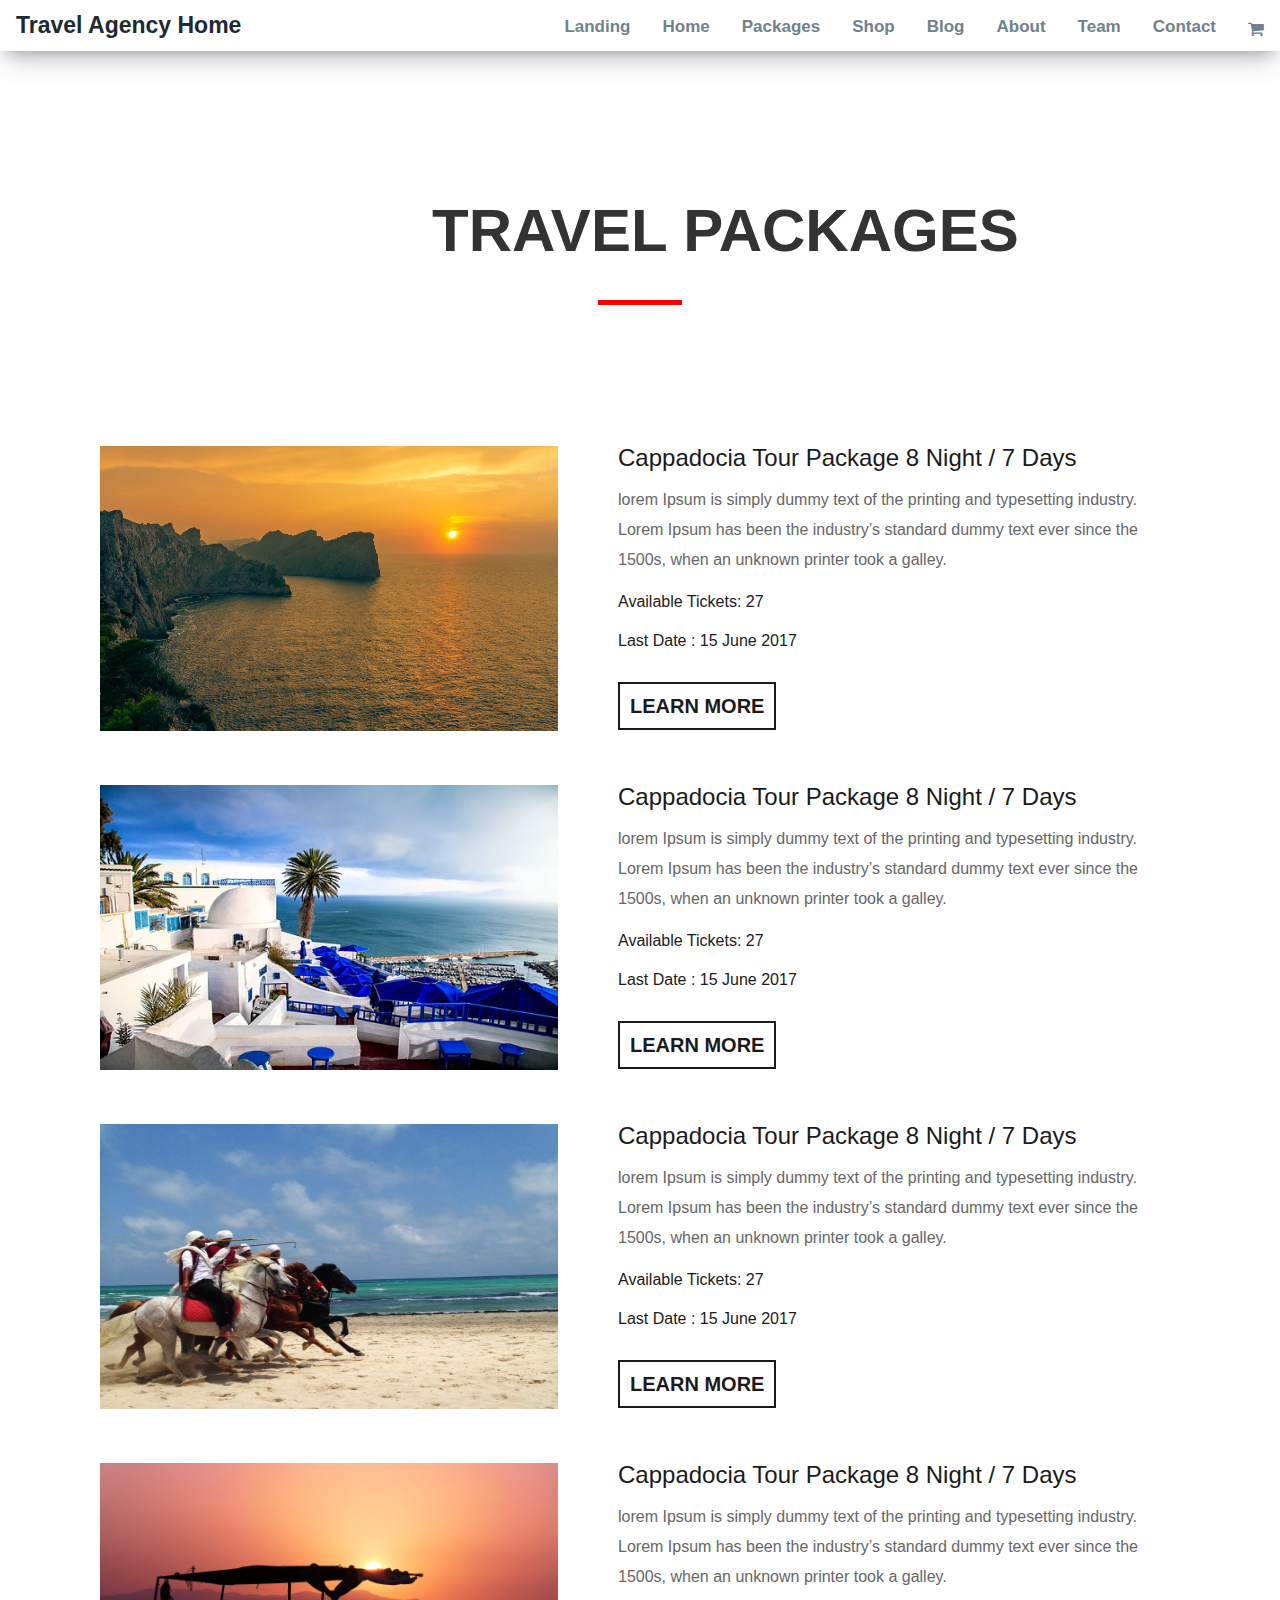
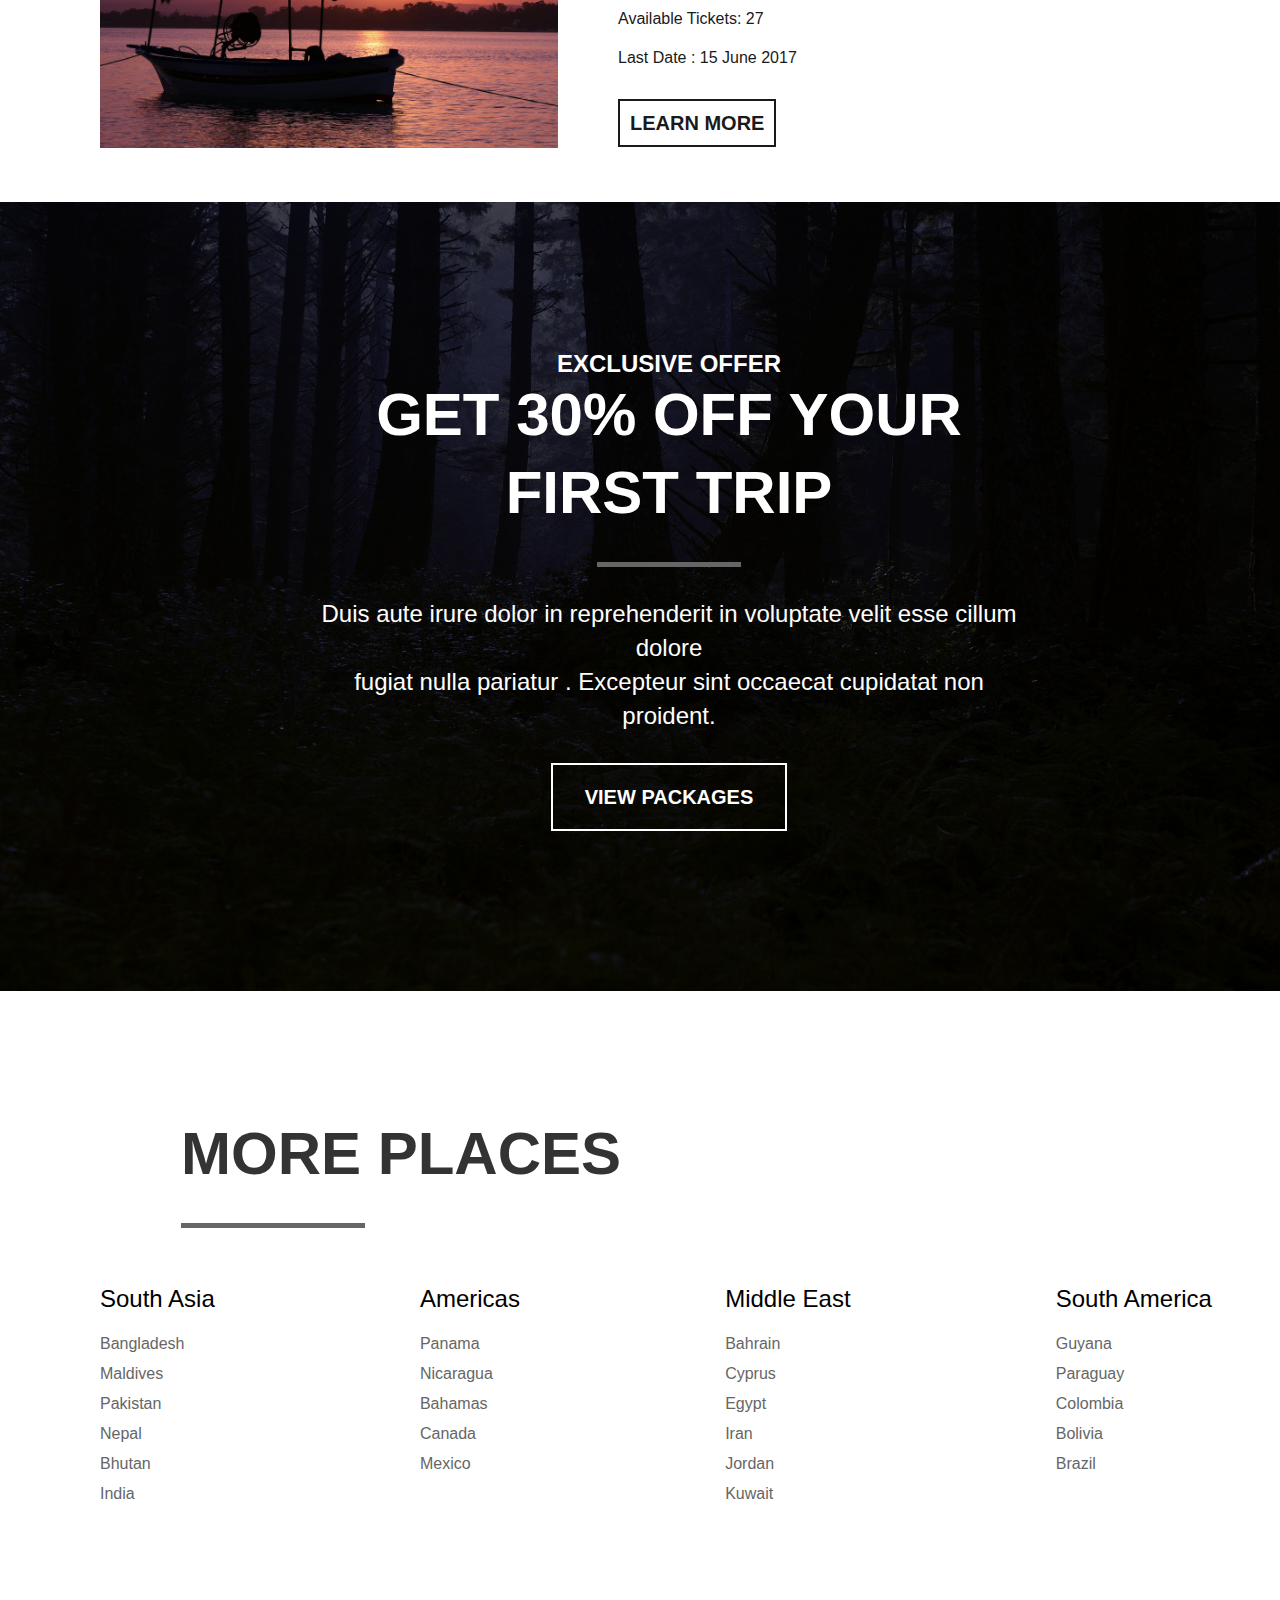
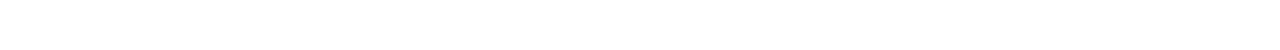
==== packages.html @ b361101a "first commit" ====
<!DOCTYPE html>
<html>

<head>
  <title>Page Ttile</title>
  <meta charset="UTF-8">
  <meta name="viewport" content="width=device-width, initial-scale=1.0, maximum-scale=1.0, user-scalable=0" />
  <link rel="stylesheet" href="https://fonts.googleapis.com/css?family=Open+Sans">
  <link rel="stylesheet" href="style.css">
  <link rel="stylesheet" href="https://cdnjs.cloudflare.com/ajax/libs/font-awesome/4.7.0/css/font-awesome.min.css">

</head>



<body>

  <div class="topnav" id="myTopnav">
    <a href="#" class="active poppins-600 color-20292F text-23 line-23 "> Travel Agency Home</a>
    <div class="bloc-right">
      <a class="poppins-600 color-71818c text-15 line-14" href="#">Landing</a>
      <a class="poppins-600 color-71818c text-15 line-14" href="index.html">Home</a>
      <a class="poppins-600 color-71818c text-15 line-14" href="packages.html">Packages</a>
      <a class="poppins-600 color-71818c text-15 line-14" href="#">Shop</a>
      <a class="poppins-600 color-71818c text-15 line-14" href="#">Blog</a>
      <a class="poppins-600 color-71818c text-15 line-14" href="#">About</a>
      <a class="poppins-600 color-71818c text-15 line-14" href="#">Team</a>
      <a class="poppins-600 color-71818c text-15 line-14" href="#">Contact</a>
      <a class="poppins-600 color-71818c text-15 line-14" href="#"><i class="fa fa-shopping-cart"></i></a>

      <a href="javascript:void(0);" class="icon" onclick="myFunction()">

        <i class="fa fa-bars"></i>
      </a>
    </div>
  </div>

  <div>
    <div class="title-packages">
      <h2 class="oswald-700  text-60 line-78 color-333333 m-bottom-50 w-max text-center">TRAVEL PACKAGES</h2>

      <hr class="line line2 m-bottom-50">

    </div>



    <div class="w-1080 onePub">
      <div>
        <img style=" width: 458px;height: 285px;" src="images/pub1.jpg" />
      </div>
      <div class="section-pub">

        <p class="m-bottom-7 oswald-500 text-24 line-24 color-1a1a1a">Cappadocia Tour Package 8 Night / 7 Days </p>
        <p class="m-bottom-7 roboto-500 text-16 line-30 color-666666">lorem Ipsum is simply dummy text of the printing
          and typesetting industry. Lorem Ipsum has been the
          industry’s standard dummy text ever since the 1500s, when an unknown printer took a galley. </p>
        <p class="m-bottom-7 roboto-500 text-16 line-24 color-1a1a1a ">Available Tickets: 27 </p>
        <p class="m-bottom-7 roboto-500 text-16 line-24 color-1a1a1a ">Last Date : 15 June 2017</p>

        <button class="button-1 text-15  button-3 oswald-700 text-20 line-34 color-white  "> LEARN MORE </button>

      </div>
    </div>

    <div class="w-1080 onePub">
      <div>
        <img style=" width: 458px;height: 285px;" src="images/pub2.jpeg" />
      </div>
      <div class="section-pub">
        <p class="m-bottom-7 oswald-500 text-24 line-24 color-1a1a1a">Cappadocia Tour Package 8 Night / 7 Days </p>
        <p class="m-bottom-7 roboto-500 text-16 line-30 color-666666">lorem Ipsum is simply dummy text of the printing
          and typesetting industry. Lorem Ipsum has been the
          industry’s standard dummy text ever since the 1500s, when an unknown printer took a galley. </p>
        <p class="m-bottom-7 roboto-500 text-16 line-24 color-1a1a1a ">Available Tickets: 27 </p>
        <p class="m-bottom-7 roboto-500 text-16 line-24 color-1a1a1a ">Last Date : 15 June 2017</p>
        <button class="button-1 text-15  button-3 oswald-700 text-20 line-34 color-white  "> LEARN MORE </button>


      </div>
    </div>

    <div class="w-1080 onePub">
      <div>
        <img style=" width: 458px;height: 285px;" src="images/pub3.jpeg" />
      </div>
      <div class="section-pub">
        <p class="m-bottom-7 oswald-500 text-24 line-24 color-1a1a1a">Cappadocia Tour Package 8 Night / 7 Days </p>
        <p class="m-bottom-7 roboto-500 text-16 line-30 color-666666">lorem Ipsum is simply dummy text of the printing
          and typesetting industry. Lorem Ipsum has been the
          industry’s standard dummy text ever since the 1500s, when an unknown printer took a galley. </p>
        <p class="m-bottom-7 roboto-500 text-16 line-24 color-1a1a1a ">Available Tickets: 27 </p>
        <p class="m-bottom-7 roboto-500 text-16 line-24 color-1a1a1a ">Last Date : 15 June 2017</p>

        <button class="button-1 text-15  button-3 oswald-700 text-20 line-34 color-white  "> LEARN MORE </button>

      </div>
    </div>
    <div class="w-1080 onePub">
      <div>
        <img style=" width: 458px;height: 285px;" src="images/pub4.jpeg" />
      </div>
      <div class="section-pub">
        <p class="m-bottom-7 oswald-500 text-24 line-24 color-1a1a1a">Cappadocia Tour Package 8 Night / 7 Days </p>
        <p class="m-bottom-7 roboto-500 text-16 line-30 color-666666">lorem Ipsum is simply dummy text of the printing
          and typesetting industry. Lorem Ipsum has been the
          industry’s standard dummy text ever since the 1500s, when an unknown printer took a galley. </p>
        <p class="m-bottom-7 roboto-500 text-16 line-24 color-1a1a1a ">Available Tickets: 27 </p>
        <p class="m-bottom-7 roboto-500 text-16 line-24 color-1a1a1a ">Last Date : 15 June 2017</p>
        <button class="button-1 text-15  button-3 oswald-700 text-20 line-34 color-white  "> LEARN MORE </button>


      </div>
    </div>
    <div class="section3">
      <div class="relative">
        <div class="title-1">
          <p class="roboto-700 text-24 line-24 color-white text-center ">EXCLUSIVE OFFER</p>
          <h1 class=" oswald-700 text-60 line-78 color-white text-center m-bottom-50 ">GET 30% OFF YOUR FIRST TRIP</h1>
          <div class="m-bottom-50">
            <hr class="line line2 line3 m-bottom-50 m-bottom-50">
          </div>

          <div>
            <div class=" roboto-500 text-24 line-34 color-white m-bottom-50 text-2 text-center  ">
              Duis aute irure dolor in reprehenderit in voluptate velit esse cillum dolore<br>fugiat nulla pariatur .
              Excepteur sint
              occaecat cupidatat non proident.
            </div>
            <p class="roboto-700 text-24 line-24 color-white text-center ">
              <button class="button-1 text-15 button-2 button oswald-700 text-20 line-34 color-white   "> VIEW PACKAGES
            </p>

            </button>
          </div>
        </div>
      </div>
    </div>

    <div class="footer w-1080 ">
      <div class="title-places">
        <h2 class="oswald-700  text-60 line-78 color-333333 m-bottom-50 w-full">MORE PLACES</h2>

        <hr class="line line3 ">

      </div>
      <div class="w-1080 m-auto footer-items">
        <div>
          <h2 class="oswald-500 text-24 line-24   ">South Asia</h2>
          <br /><a href="/" class=" footer-item roboto-500 text-16 line-30 color-666666 ">Bangladesh</a>
          <br /><a href="/" class=" footer-item roboto-500 text-16 line-30 color-666666 ">Maldives</a>
          <br /><a href="/" class=" footer-item roboto-500 text-16 line-30 color-666666 ">Pakistan</a>
          <br /><a href="/" class=" footer-item roboto-500 text-16 line-30 color-666666 ">Nepal</a>
          <br /><a href="/" class=" footer-item roboto-500 text-16 line-30 color-666666 ">Bhutan</a>
          <br /><a href="/" class=" footer-item roboto-500 text-16 line-30 color-666666 ">India</a>
        </div>

        <div>
          <h2 class="oswald-500 text-24 line-24   ">Americas</h2>
          <br /><a href="/" class=" footer-item roboto-500 text-16 line-30 color-666666 ">Panama</a>
          <br /><a href="/" class=" footer-item roboto-500 text-16 line-30 color-666666 ">Nicaragua</a>
          <br /><a href="/" class=" footer-item roboto-500 text-16 line-30 color-666666 ">Bahamas</a>
          <br /><a href="/" class=" footer-item roboto-500 text-16 line-30 color-666666 ">Canada</a>
          <br /><a href="/" class=" footer-item roboto-500 text-16 line-30 color-666666 ">Mexico</a>
        </div>
        <div>
          <h2 class="oswald-500 text-24 line-24   ">Middle East</h2>
          <br /><a href="/" class=" footer-item roboto-500 text-16 line-30 color-666666 ">Bahrain</a>
          <br /><a href="/" class=" footer-item roboto-500 text-16 line-30 color-666666 ">Cyprus</a>
          <br /><a href="/" class=" footer-item roboto-500 text-16 line-30 color-666666 ">Egypt</a>
          <br /><a href="/" class=" footer-item roboto-500 text-16 line-30 color-666666 ">Iran</a>
          <br /><a href="/" class=" footer-item roboto-500 text-16 line-30 color-666666 ">Jordan</a>
          <br /><a href="/" class=" footer-item roboto-500 text-16 line-30 color-666666 ">Kuwait</a>
        </div>
        <div>
          <h2 class="oswald-500 text-24 line-24   ">South America</h2>
          <br /><a href="/" class=" footer-item roboto-500 text-16 line-30 color-666666 ">Guyana</a>
          <br /><a href="/" class=" footer-item roboto-500 text-16 line-30 color-666666 ">Paraguay</a>
          <br /><a href="/" class=" footer-item roboto-500 text-16 line-30 color-666666 ">Colombia</a>
          <br /><a href="/" class=" footer-item roboto-500 text-16 line-30 color-666666 ">Bolivia</a>
          <br /><a href="/" class=" footer-item roboto-500 text-16 line-30 color-666666 ">Brazil</a>
        </div>
      </div>

    </div>
  </div>

  <script>
    function myFunction() {
      var x = document.getElementById("myTopnav");
      if (x.className === "topnav") {
        x.className += " responsive";
      } else {
        x.className = "topnav";
      }
    }
  </script>

</body>

</html>
---- style.css ----
* {
        box-sizing: border-box;
        margin: 0;
        padding: 0;
      }
      body {
        max-width: 1920px;
        margin: auto;
        font-family: Arial, Helvetica, sans-serif;
      }
  
      .row:after {
        content: "";
        display: table;
        clear: both;
      }
  
  
      .topnav {
        overflow: hidden;
        background-color: white;
        box-shadow: rgba(50, 50, 93, 0.25) 0px 13px 27px -5px, rgba(0, 0, 0, 0.3) 0px 8px 16px -8px;
      }
  
      .topnav a {
        float: left;
        display: block;
        color: #71818c;
        text-align: center;
        padding: 14px 16px;
        text-decoration: none;
        font-size: 17px;
      }
  
      .topnav a:hover {
        background-color: #ddd;
        color: black;
      }
  
      .topnav a.active {
        background-color: white;
        color: #20292f;
        font-weight: 600px;
        font-size: 23px;
        line-height: 23px;
      }
  
      .topnav .icon {
        display: none;
      }
  
      .topnav .bloc-right {
        float : right;
      }
      .bloc-right > a {
        margin-top: 6px;

      }
      .column {
        float: left;
        width: 25%;
      }
  
  
      .row:after {
        content: "";
        clear: both;
        display: table;
      }
  
      .section1 {
        background-image:linear-gradient(rgba(0,0,0,0.7), rgba(0,0,0,0.3)), url("images/mountains-dark.jpg");
        background-size: cover;
        background-blend-mode: darken;
        padding-top: 150px;
        padding-bottom: 160px;
      }

      .section3 {
        background-image:linear-gradient(rgba(0,0,0,0.7), rgba(0,0,0,0.3)), url("images/forest.jpg");
        background-size: cover;
        background-blend-mode: darken;
        padding-top: 150px;
        padding-bottom: 160px;
      }
  
      .section1 .title {
        font-family: Oswald , helvetica ,arial ,lucida ,sans-serif;
        max-width: 640px;
        color: #ffffff ;
        margin: auto;
        padding-bottom: 90px;     
      }
  
      .section2 {
        background-size: cover;
        padding-top: 150px;
        margin-top: -4px;
        padding-bottom: 160px;
        text-align: center;
      }
      .bloc-2 {
        background-image: url("images/couple-nature.jpg");
        height: 79rem;
        padding: 11rem 22rem;
        text-align: center;


      }
      .sunset{
        position: relative;
        height: 880px;
        width: 1080px;
        margin: auto;
        padding: 79px;

      }
  
      .section2 .title {
  
        font-family: Oswald ,helvetica ,arial ,lucida ,sans-serif;
        max-width: 640px;
        margin: auto;
        padding-bottom: 90px; 
        text-align:left;
      }
  
      div.relative {
        position: relative;
        left: -250px;
  
      }
      .image-lake{
        width: 358px;
        height: auto;
        right: 108px;
        top: 175px;
        position: absolute;
      }
      
      .pic column {
        background-size: cover;
        padding-top: 1050px;
        padding-bottom: 1060px;
        margin: left;
      }
  
      .line {
        height: 5px;
        width: 20%;
        background-color: red;
        text-align: left;
        margin-left: 0;
        border: none;
      }
  
      .button {
        background-color:transparent;
        color: #ffffff;
        border: none;
        padding: 15px 32px;
        text-align:right;
        font-size: 20px;
        line-height: 34px;
        font-weight: 700px;
        margin: 4px 2px;
        cursor: pointer;
        border-radius: 155px;
  
      }
      .button2 {
        background-color:red;
        color: #ffffff;
        padding: 15px 32px;
        text-align:auto;
        font-size: 20px;
        line-height: 34px;
        font-weight: 700px;
        margin: 87px 239px;
        cursor: pointer;
        border: none;
        left: 694px;
    position: absolute;
      }
  
      h1 {
        font-family: Oswald, Helvetica, Arial, Lucida ,sans-serif ;
        color: #ffffff;
        font-size: 80px;
        line-height: 104px;
        font-weight: 700px;
        margin: auto;
      }
  
      h2{
        font-family: Oswald, Helvetica, Arial, Lucida ,sans-serif ;
        font-size: 60px;
        line-height: 78px;
        font-weight: 700px;
        margin: left;
        text-align: left;
        padding-left: 0px;
      }
  
      h3{
        font-family: Oswald, Helvetica, Arial, Lucida ,sans-serif ;
        color: #333333;
        font-size: 60px;
        line-height: 78px;
        font-weight: 700px;
        margin: center;
        text-align: auto;
  
      }
      
  
      @media screen and (max-width: 600px) {
        .topnav a {display: none;}
        .topnav a.active {display: block;}
        .topnav a.icon {
          float: right;
          display: block;
        }
  
        .topnav.responsive {position: relative;}
        .topnav.responsive .icon {
          position: absolute;
          right: 0;
          top: 0;
        }
        .topnav.responsive a {
          float: none;
          display: block;
          text-align: left;
        }
        .topnav .bloc-right {
          float : none;
  
        }
        bloc-right {
          float: none;
        }
      }

      .w-max{
        width: max-content;
      }
      .w-full {
        width: 100%;
      }
      .w-1080{
        width: 1080px;

      }
      .m-bottom-50 {
margin-bottom: 30px;
      }

      .title-1 {
        margin-left: 558px;
      }
      .button-1{
        border: 2px solid white;
    border-radius: 0;
    margin-top: 14px;
    
      }
      .button-1:hover{

    color: white;
    border: 2px solid white;
    background: #1a1a1a;

    
      }

      .poppins-600{
        font-family: 'Poppins', sans-serif;
        font-weight: 600;
      }
      .roboto-500{
        font-family: 'Roboto', sans-serif;
        font-weight: 500;
      }
      .roboto-700{
        font-family: 'Roboto', sans-serif;
        font-weight: 700;
      }

      .oswald-700 {
        font-family: 'Oswald', sans-serif;
        font-weight: 700;
      }
      .oswald-500 {
        font-family: 'Oswald', sans-serif;
        font-weight: 500;
      }

      .text-16 {
        font-size: 16px;
      }
      .text-15 {
        font-size: 15px;
      }
      .text-20 {
        font-size: 20px;
      }
      .text-23 {
        font-size: 23px;
      }
      .text-24 {
        font-size: 24px;
      }
      .text-60 {
        font-size: 60px;
      }
      .text-80 {
        font-size: 80px;
      }

      .line-14 {
        line-height: 14px;
      }
      .line-23 {
        line-height: 23px;
      }
      .line-24 {
        line-height: 24px;
      }
      .line-30 {
        line-height: 30px;
      }
      .line-34 {
        line-height: 34px;
      }
      .line-104 {
        line-height: 104px;
      }
      .line-78 {
        line-height: 78px;
      }

      .color-20292F{
        color: #20292F ;
      }
      .color-71818c{
        color: #71818c ;
      }
      .color-white{
        color: #FFFFFF ;
      }
      .color-1a1a1a{
        color: #1a1a1a ;
      }
      .color-333333{
        color: #333333 ;
      }
      .color-666666{
        color: #666666 ;
      }

      .title-packages {
        padding: 141px 432px;
      }

      .line2{
        margin: auto;
      }
      .line3{
        background-color: white;

      }

      .section-pub{
        position: absolute;
        right: 0;
        top: 0;
        width: 562px;
      }
      .onePub{
        margin: auto;position: relative;
        margin-bottom: 50px;
      }
      .pubImage{
        width: 458px;height: auto;
      }
      .button-2{
        margin: auto;
      }
      .text-center {
        text-align: center;
      }
      .pub-img{
        width: 458px;
        height: auto;
      }
      .footer{
        width: auto;
        margin-bottom: 141px;
      }
      .m-auto{
        margin: auto;
      }
      .footer-items {
        display: -webkit-box;
        gap: 19%;
        width: 1080px !important;
        margin-left: auto !important;
      }

      .footer-item{
        text-decoration: none;

      }

      @media only screen and (max-width: 1200px){
        /*Big smartphones [426px -> 600px]*/
        .footer-items {
          display: -webkit-box;
    gap: 5%;
    width: 843px !important;
    margin-left: auto !important;
    padding: 0px 125px;

        }
        .title-places{
          padding: 122px 122px 59px !important;

        }
      }

      .title-places{
        padding: 124px 181px 59px;

      }

      .footer-item:hover{
        color : blue;
        cursor: pointer;
      }

      .line3{
        background-color: #666666;
      }
      .m-bottom-7{
        margin-bottom: 15px;
      }
      .button-3{
        cursor: pointer;
        color: #1a1a1a;
        border: 2px solid #1a1a1a;
        padding: 5px 10px;
        background-color: transparent;
      }
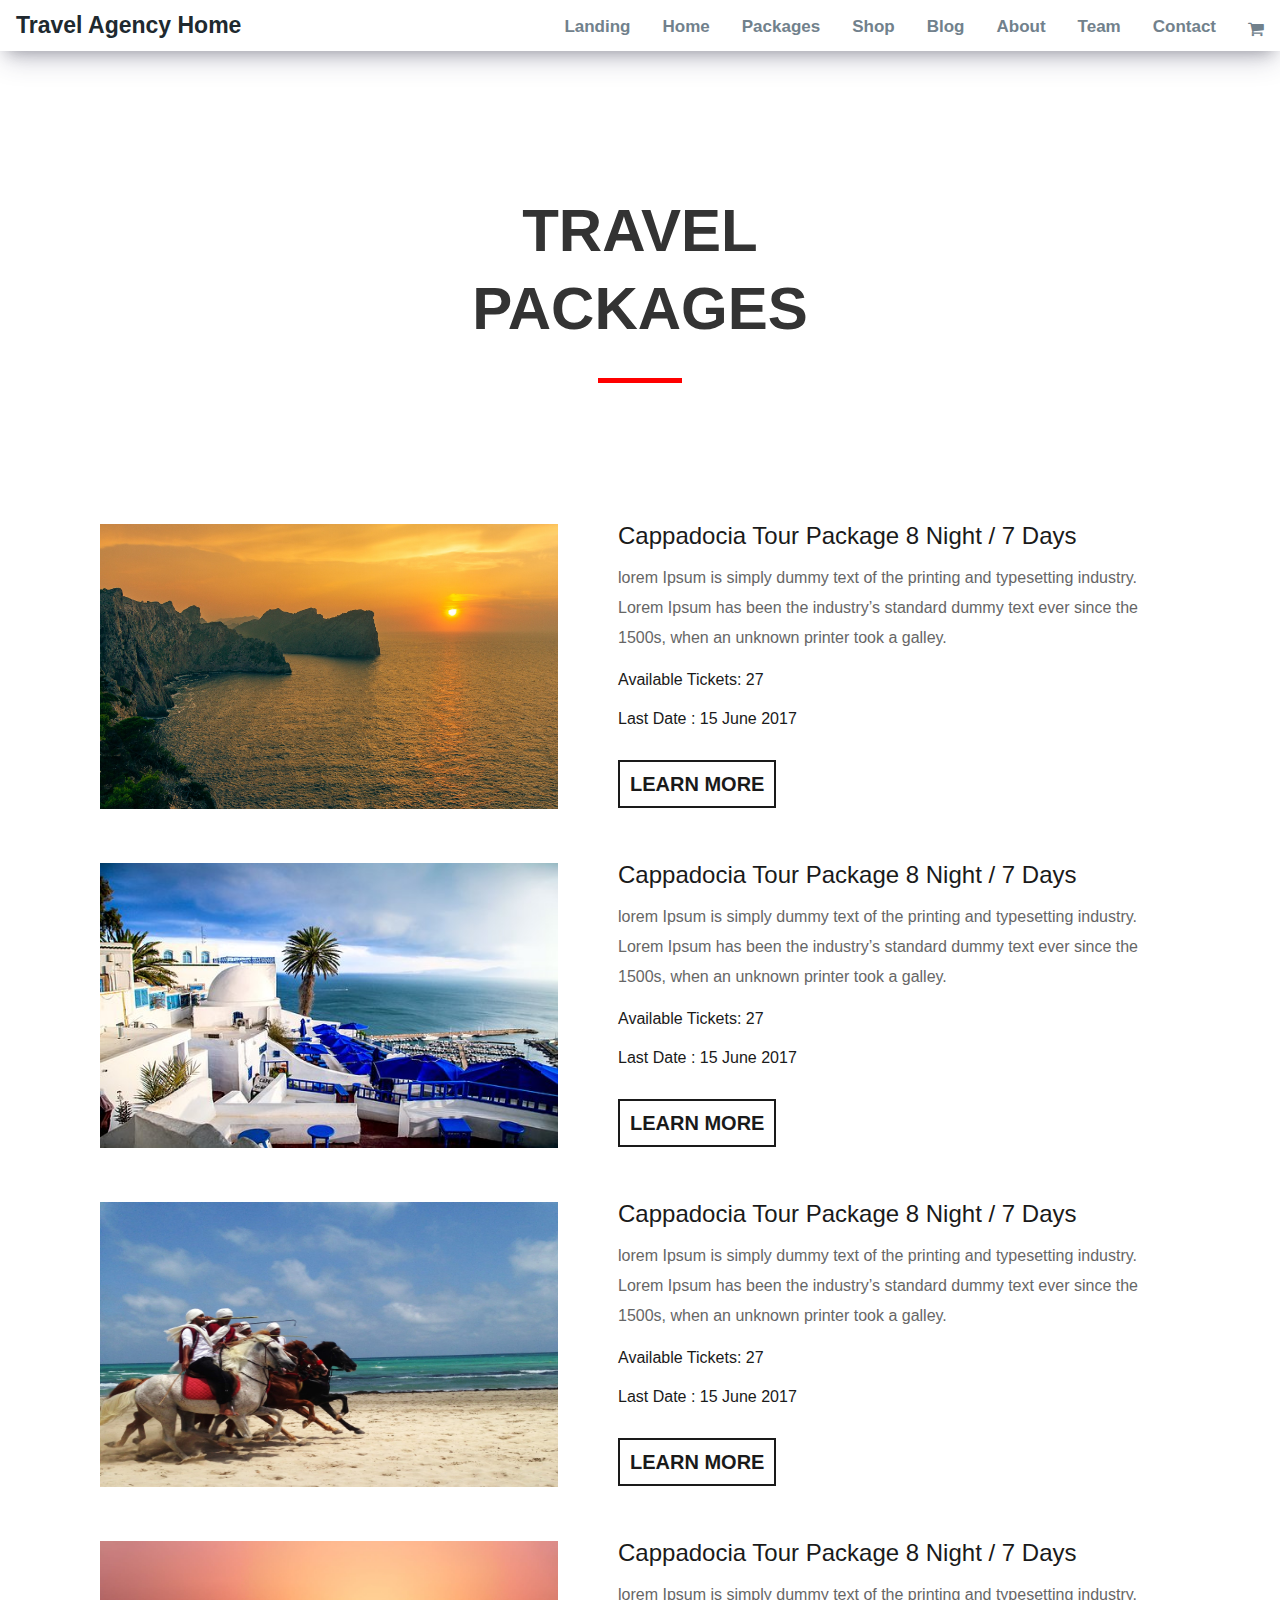
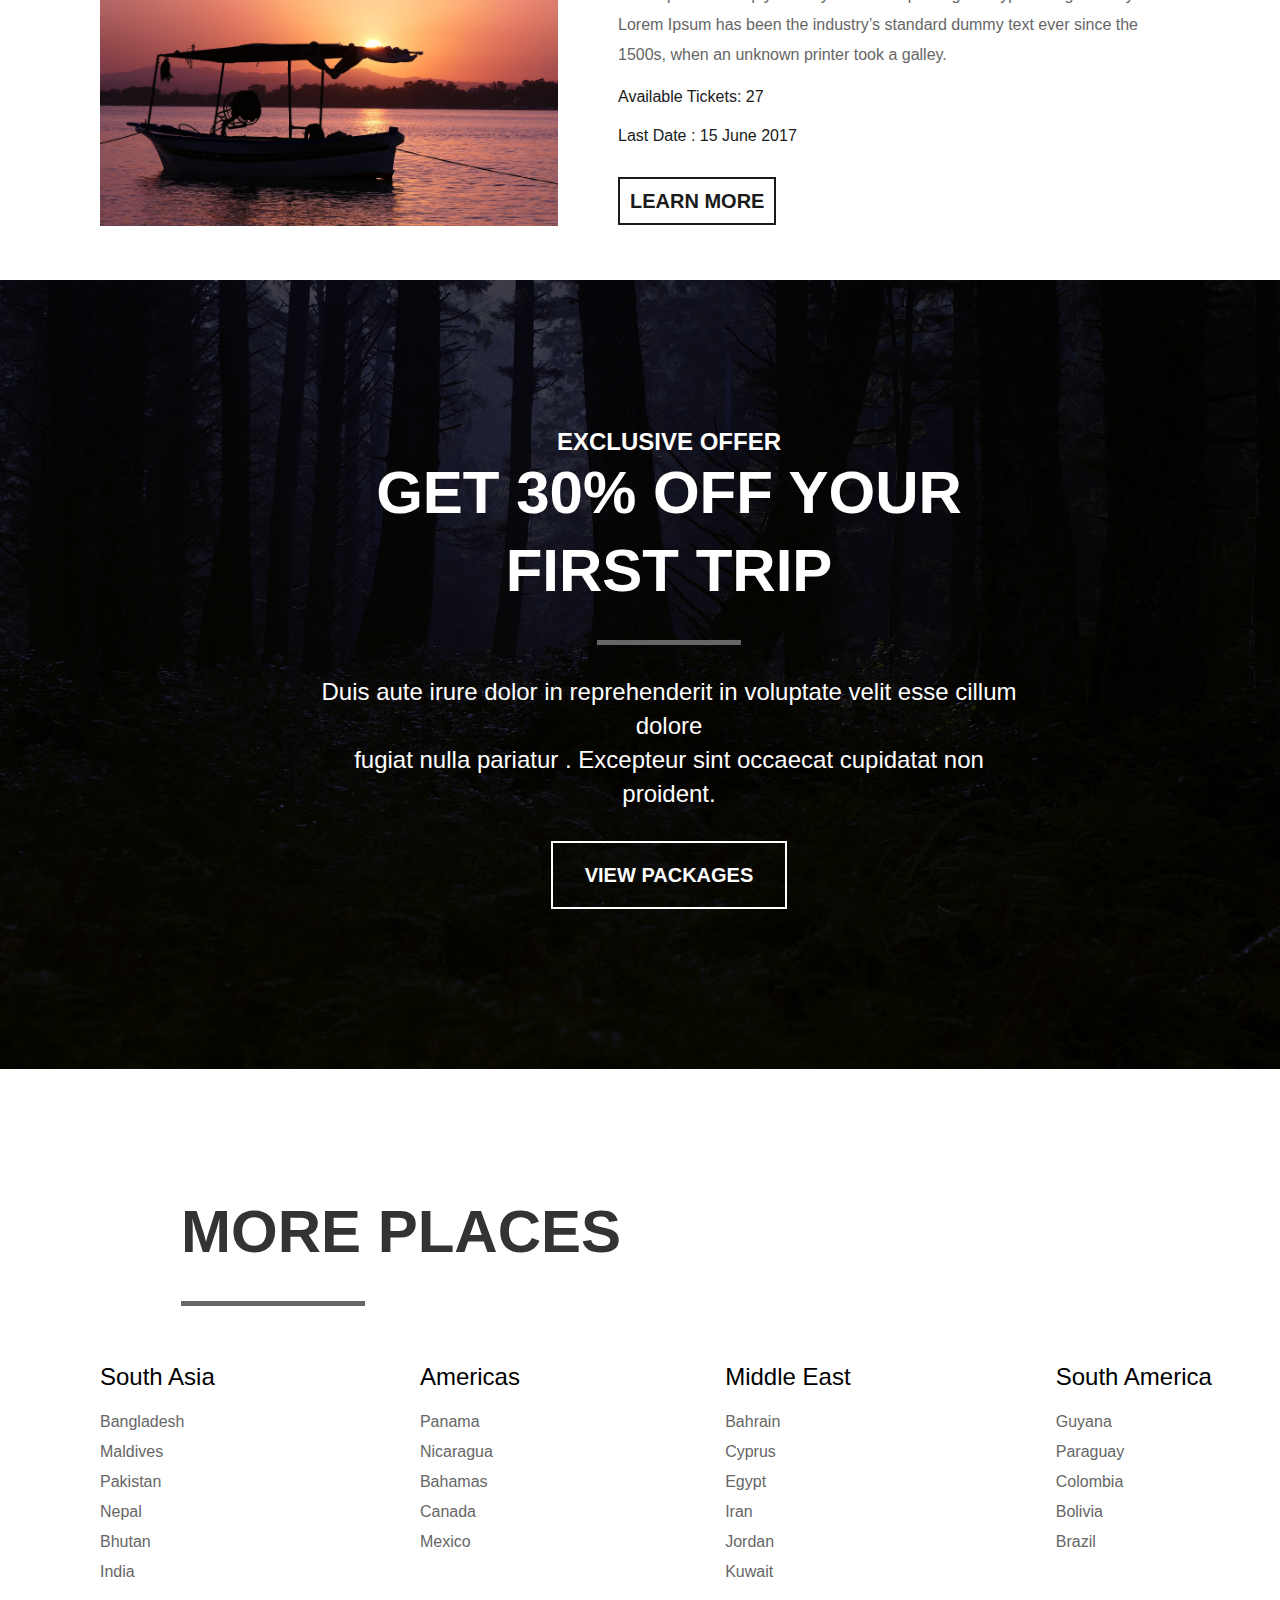
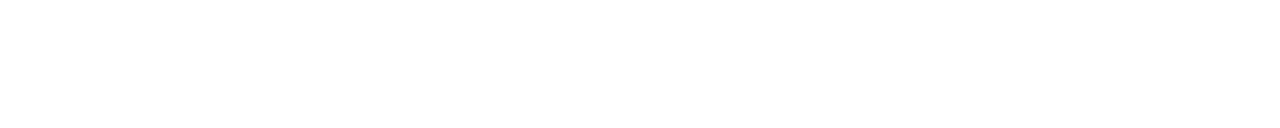
==== commit 3f00dd4b: "align packages" ====
--- a/packages.html
+++ b/packages.html
@@ -37,7 +37,7 @@
 
   <div>
     <div class="title-packages">
-      <h2 class="oswald-700  text-60 line-78 color-333333 m-bottom-50 w-max text-center">TRAVEL PACKAGES</h2>
+      <h2 class="oswald-700  text-60 line-78 color-333333 m-bottom-50  text-center">TRAVEL PACKAGES</h2>
 
       <hr class="line line2 m-bottom-50">
 
@@ -46,59 +46,59 @@
 
 
     <div class="w-1080 onePub">
-      <div>
-        <img style=" width: 458px;height: 285px;" src="images/pub1.jpg" />
-      </div>
-      <div class="section-pub">
-
-        <p class="m-bottom-7 oswald-500 text-24 line-24 color-1a1a1a">Cappadocia Tour Package 8 Night / 7 Days </p>
-        <p class="m-bottom-7 roboto-500 text-16 line-30 color-666666">lorem Ipsum is simply dummy text of the printing
-          and typesetting industry. Lorem Ipsum has been the
-          industry’s standard dummy text ever since the 1500s, when an unknown printer took a galley. </p>
-        <p class="m-bottom-7 roboto-500 text-16 line-24 color-1a1a1a ">Available Tickets: 27 </p>
-        <p class="m-bottom-7 roboto-500 text-16 line-24 color-1a1a1a ">Last Date : 15 June 2017</p>
-
-        <button class="button-1 text-15  button-3 oswald-700 text-20 line-34 color-white  "> LEARN MORE </button>
-
-      </div>
-    </div>
-
-    <div class="w-1080 onePub">
-      <div>
-        <img style=" width: 458px;height: 285px;" src="images/pub2.jpeg" />
-      </div>
-      <div class="section-pub">
-        <p class="m-bottom-7 oswald-500 text-24 line-24 color-1a1a1a">Cappadocia Tour Package 8 Night / 7 Days </p>
-        <p class="m-bottom-7 roboto-500 text-16 line-30 color-666666">lorem Ipsum is simply dummy text of the printing
-          and typesetting industry. Lorem Ipsum has been the
-          industry’s standard dummy text ever since the 1500s, when an unknown printer took a galley. </p>
-        <p class="m-bottom-7 roboto-500 text-16 line-24 color-1a1a1a ">Available Tickets: 27 </p>
-        <p class="m-bottom-7 roboto-500 text-16 line-24 color-1a1a1a ">Last Date : 15 June 2017</p>
-        <button class="button-1 text-15  button-3 oswald-700 text-20 line-34 color-white  "> LEARN MORE </button>
-
-
-      </div>
-    </div>
-
-    <div class="w-1080 onePub">
-      <div>
-        <img style=" width: 458px;height: 285px;" src="images/pub3.jpeg" />
-      </div>
-      <div class="section-pub">
-        <p class="m-bottom-7 oswald-500 text-24 line-24 color-1a1a1a">Cappadocia Tour Package 8 Night / 7 Days </p>
-        <p class="m-bottom-7 roboto-500 text-16 line-30 color-666666">lorem Ipsum is simply dummy text of the printing
-          and typesetting industry. Lorem Ipsum has been the
-          industry’s standard dummy text ever since the 1500s, when an unknown printer took a galley. </p>
-        <p class="m-bottom-7 roboto-500 text-16 line-24 color-1a1a1a ">Available Tickets: 27 </p>
-        <p class="m-bottom-7 roboto-500 text-16 line-24 color-1a1a1a ">Last Date : 15 June 2017</p>
-
-        <button class="button-1 text-15  button-3 oswald-700 text-20 line-34 color-white  "> LEARN MORE </button>
-
-      </div>
-    </div>
-    <div class="w-1080 onePub">
-      <div>
-        <img style=" width: 458px;height: 285px;" src="images/pub4.jpeg" />
+      <div class="img-div">
+        <img src="images/pub1.jpg" />
+      </div>
+      <div class="section-pub">
+
+        <p class="m-bottom-7 oswald-500 text-24 line-24 color-1a1a1a">Cappadocia Tour Package 8 Night / 7 Days </p>
+        <p class="m-bottom-7 roboto-500 text-16 line-30 color-666666">lorem Ipsum is simply dummy text of the printing
+          and typesetting industry. Lorem Ipsum has been the
+          industry’s standard dummy text ever since the 1500s, when an unknown printer took a galley. </p>
+        <p class="m-bottom-7 roboto-500 text-16 line-24 color-1a1a1a ">Available Tickets: 27 </p>
+        <p class="m-bottom-7 roboto-500 text-16 line-24 color-1a1a1a ">Last Date : 15 June 2017</p>
+
+        <button class="button-1 text-15  button-3 oswald-700 text-20 line-34 color-white  "> LEARN MORE </button>
+
+      </div>
+    </div>
+
+    <div class="w-1080 onePub">
+      <div class="img-div">
+        <img src="images/pub2.jpeg" />
+      </div>
+      <div class="section-pub">
+        <p class="m-bottom-7 oswald-500 text-24 line-24 color-1a1a1a">Cappadocia Tour Package 8 Night / 7 Days </p>
+        <p class="m-bottom-7 roboto-500 text-16 line-30 color-666666">lorem Ipsum is simply dummy text of the printing
+          and typesetting industry. Lorem Ipsum has been the
+          industry’s standard dummy text ever since the 1500s, when an unknown printer took a galley. </p>
+        <p class="m-bottom-7 roboto-500 text-16 line-24 color-1a1a1a ">Available Tickets: 27 </p>
+        <p class="m-bottom-7 roboto-500 text-16 line-24 color-1a1a1a ">Last Date : 15 June 2017</p>
+        <button class="button-1 text-15  button-3 oswald-700 text-20 line-34 color-white  "> LEARN MORE </button>
+
+
+      </div>
+    </div>
+
+    <div class="w-1080 onePub">
+      <div class="img-div">
+        <img src="images/pub3.jpeg" />
+      </div>
+      <div class="section-pub">
+        <p class="m-bottom-7 oswald-500 text-24 line-24 color-1a1a1a">Cappadocia Tour Package 8 Night / 7 Days </p>
+        <p class="m-bottom-7 roboto-500 text-16 line-30 color-666666">lorem Ipsum is simply dummy text of the printing
+          and typesetting industry. Lorem Ipsum has been the
+          industry’s standard dummy text ever since the 1500s, when an unknown printer took a galley. </p>
+        <p class="m-bottom-7 roboto-500 text-16 line-24 color-1a1a1a ">Available Tickets: 27 </p>
+        <p class="m-bottom-7 roboto-500 text-16 line-24 color-1a1a1a ">Last Date : 15 June 2017</p>
+
+        <button class="button-1 text-15  button-3 oswald-700 text-20 line-34 color-white  "> LEARN MORE </button>
+
+      </div>
+    </div>
+    <div class="w-1080 onePub">
+      <div class="img-div">
+        <img src="images/pub4.jpeg" />
       </div>
       <div class="section-pub">
         <p class="m-bottom-7 oswald-500 text-24 line-24 color-1a1a1a">Cappadocia Tour Package 8 Night / 7 Days </p>
--- a/style.css
+++ b/style.css
@@ -453,4 +453,7 @@
         padding: 5px 10px;
         background-color: transparent;
       }
+      .img-div > img{
+        width: 458px;height: 285px;
+      }
  
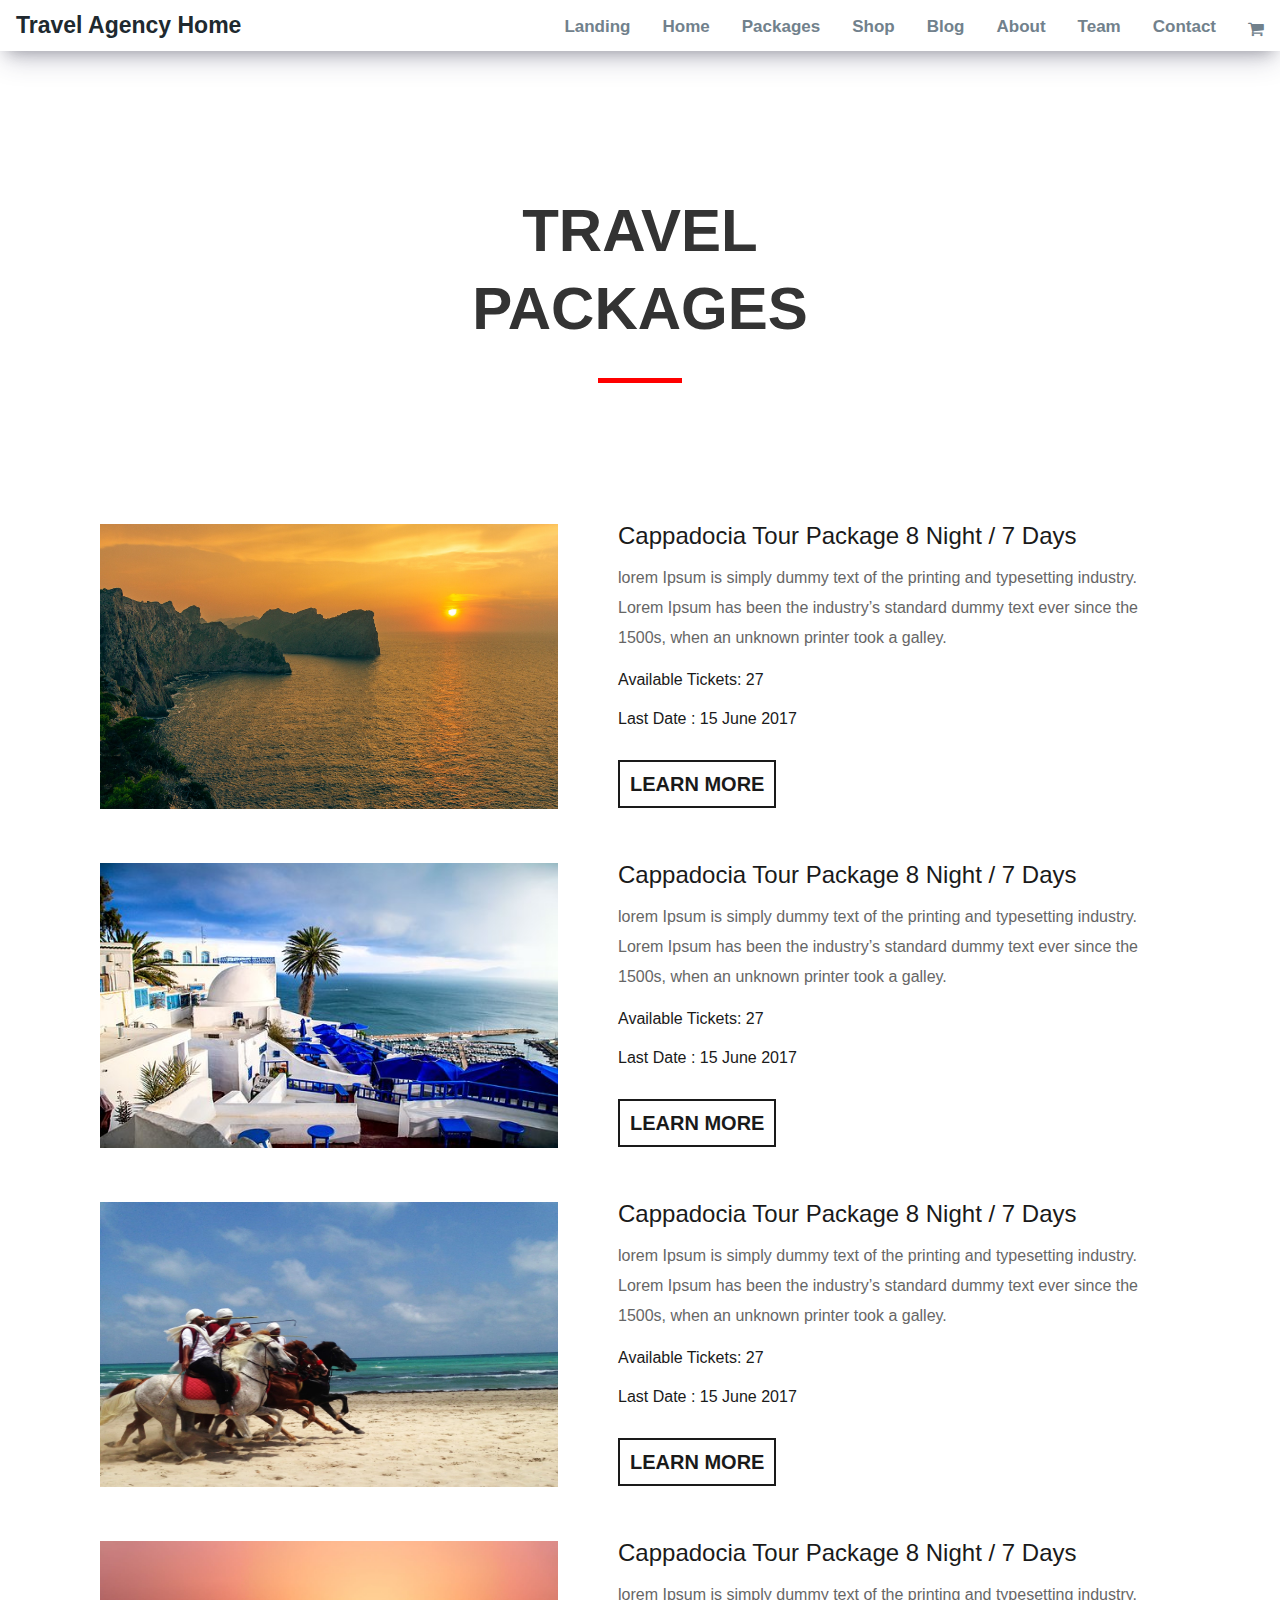
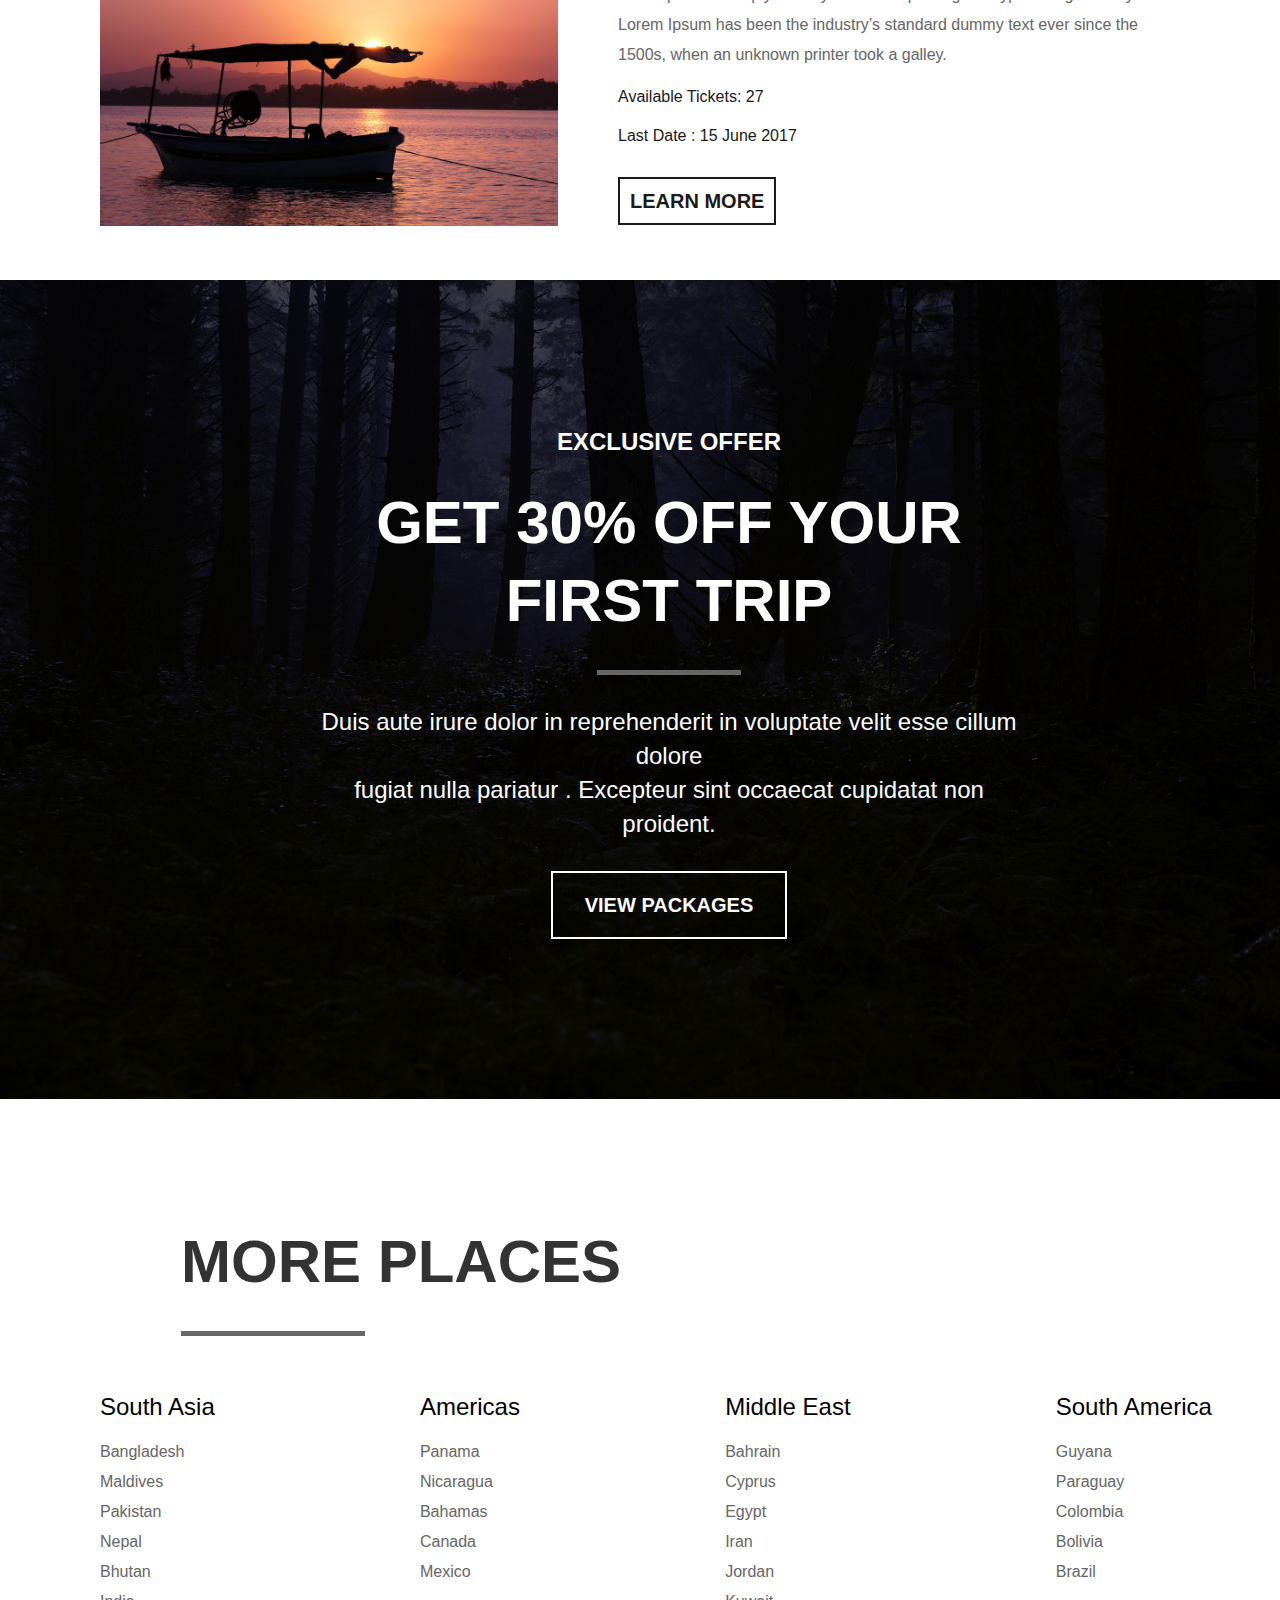
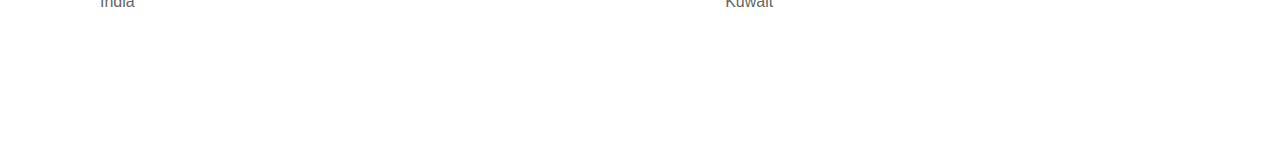
==== commit e4944139: "fic button exlusive" ====
--- a/packages.html
+++ b/packages.html
@@ -115,7 +115,7 @@
     <div class="section3">
       <div class="relative">
         <div class="title-1">
-          <p class="roboto-700 text-24 line-24 color-white text-center ">EXCLUSIVE OFFER</p>
+          <p class="roboto-700 text-24 line-24 color-white text-center m-bottom-50 ">EXCLUSIVE OFFER</p>
           <h1 class=" oswald-700 text-60 line-78 color-white text-center m-bottom-50 ">GET 30% OFF YOUR FIRST TRIP</h1>
           <div class="m-bottom-50">
             <hr class="line line2 line3 m-bottom-50 m-bottom-50">
